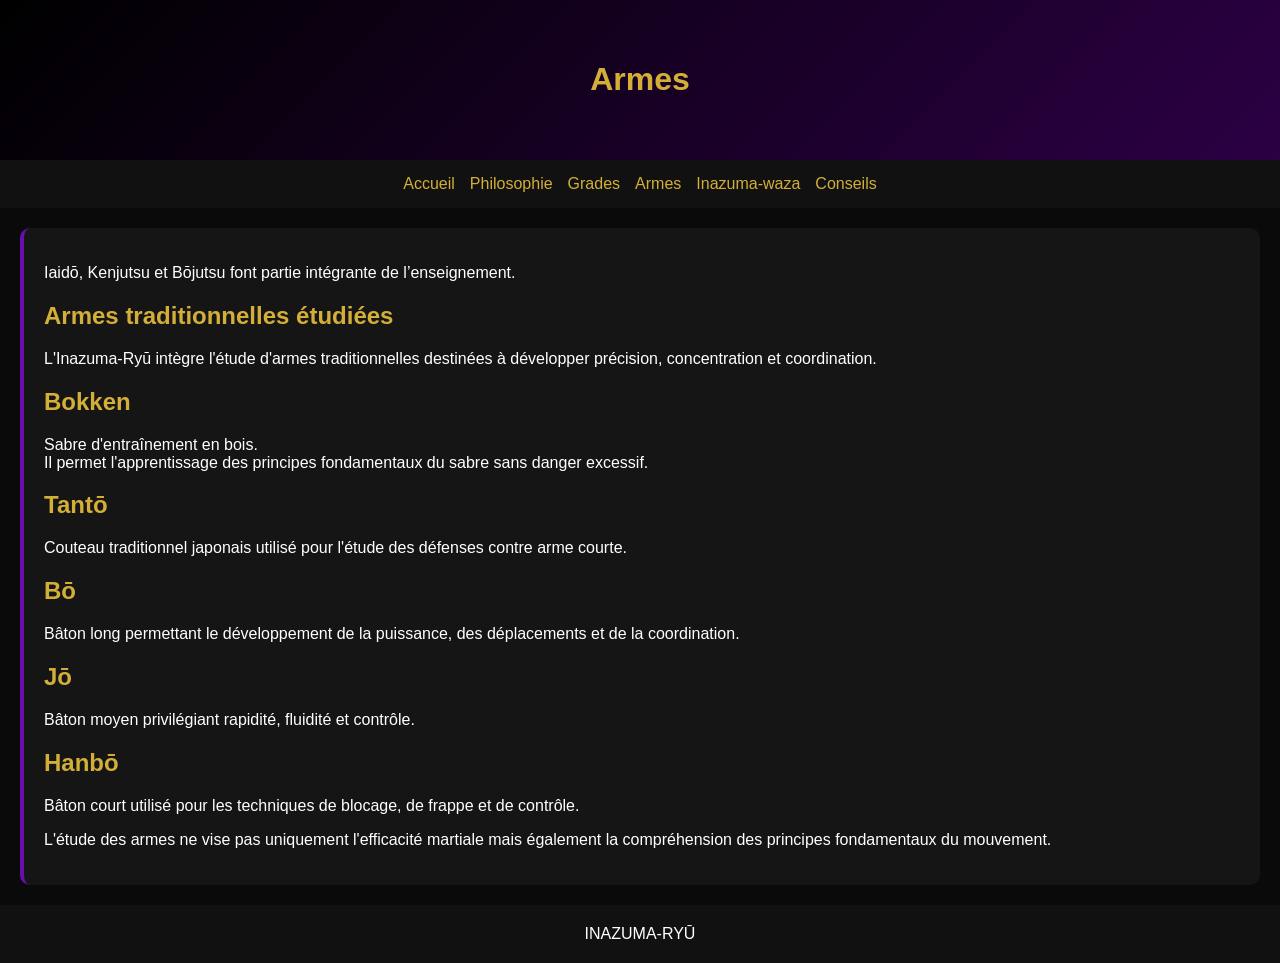
==== armes.html @ 36988206 "Expand armes.html with traditional weapons details Added sections for traditional weapons studied in" ====
<html><head><meta charset='utf-8'><meta name='viewport' content='width=device-width,initial-scale=1'><link rel='stylesheet' href='style.css'></head><body><header><h1>Armes</h1></header><nav><a href='index.html'>Accueil</a><a href='philosophie.html'>Philosophie</a><a href='grades.html'>Grades</a><a href='armes.html'>Armes</a><a href='inazuma-waza.html'>Inazuma-waza</a><a href='conseils.html'>Conseils</a></nav><div class='card'><p>Iaidō, Kenjutsu et Bōjutsu font partie intégrante de l’enseignement.<h2>Armes traditionnelles étudiées</h2>

<p>
L'Inazuma-Ryū intègre l'étude d'armes traditionnelles destinées à développer précision, concentration et coordination.
</p>

<h2>Bokken</h2>

<p>
Sabre d'entraînement en bois.<br>
Il permet l'apprentissage des principes fondamentaux du sabre sans danger excessif.
</p>

<h2>Tantō</h2>

<p>
Couteau traditionnel japonais utilisé pour l'étude des défenses contre arme courte.
</p>

<h2>Bō</h2>

<p>
Bâton long permettant le développement de la puissance, des déplacements et de la coordination.
</p>

<h2>Jō</h2>

<p>
Bâton moyen privilégiant rapidité, fluidité et contrôle.
</p>

<h2>Hanbō</h2>

<p>
Bâton court utilisé pour les techniques de blocage, de frappe et de contrôle.
</p>

<p>
L'étude des armes ne vise pas uniquement l'efficacité martiale mais également la compréhension des principes fondamentaux du mouvement.
</p></p></div><footer>INAZUMA-RYŪ</footer></body></html>
---- style.css ----
body{margin:0;background:#0a0a0a;color:#fff;font-family:Arial}header{background:linear-gradient(135deg,#000,#2b0044);padding:40px;text-align:center}nav{background:#111;padding:15px;display:flex;justify-content:center;gap:15px;flex-wrap:wrap}nav a{color:#d4af37;text-decoration:none}.card{background:#151515;border-left:4px solid #6A0DAD;padding:20px;margin:20px;border-radius:10px}h1,h2,h3{color:#d4af37}footer{text-align:center;background:#111;padding:20px}
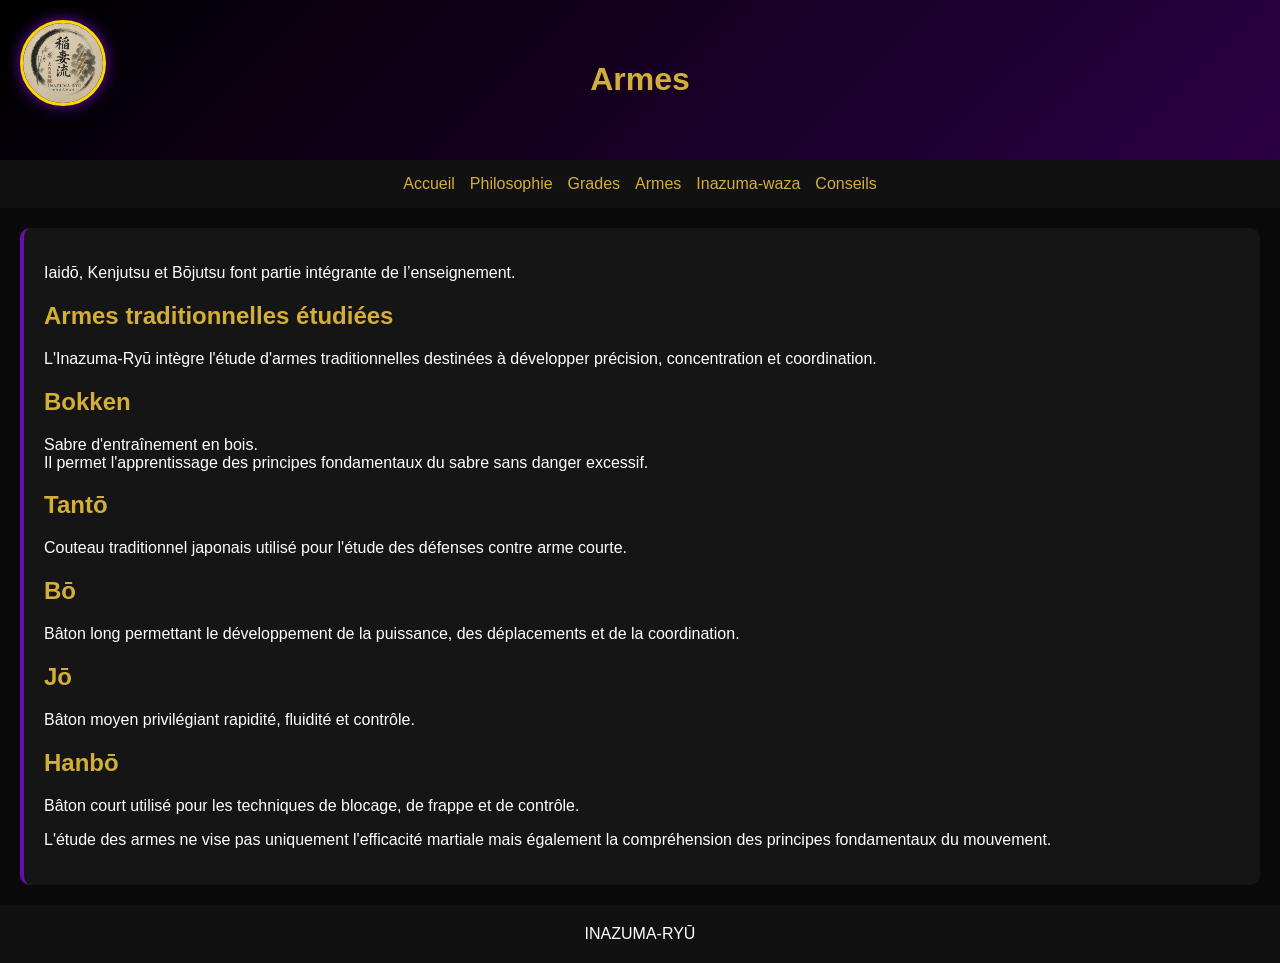
==== commit 3692d11a: "Add logo image to armes.html" ====
--- a/armes.html
+++ b/armes.html
@@ -37,4 +37,6 @@
 
 <p>
 L'étude des armes ne vise pas uniquement l'efficacité martiale mais également la compréhension des principes fondamentaux du mouvement.
-</p></p></div><footer>INAZUMA-RYŪ</footer></body></html>
+</p></p></div><footer>INAZUMA-RYŪ</footer></body><div class="logo-rond">
+    <img src="logo.png" alt="Logo Inazuma-Ryū">
+</div></html>
--- a/style.css
+++ b/style.css
@@ -1 +1,20 @@
-body{margin:0;background:#0a0a0a;color:#fff;font-family:Arial}header{background:linear-gradient(135deg,#000,#2b0044);padding:40px;text-align:center}nav{background:#111;padding:15px;display:flex;justify-content:center;gap:15px;flex-wrap:wrap}nav a{color:#d4af37;text-decoration:none}.card{background:#151515;border-left:4px solid #6A0DAD;padding:20px;margin:20px;border-radius:10px}h1,h2,h3{color:#d4af37}footer{text-align:center;background:#111;padding:20px}+body{margin:0;background:#0a0a0a;color:#fff;font-family:Arial}header{background:linear-gradient(135deg,#000,#2b0044);padding:40px;text-align:center}nav{background:#111;padding:15px;display:flex;justify-content:center;gap:15px;flex-wrap:wrap}nav a{color:#d4af37;text-decoration:none}.card{background:#151515;border-left:4px solid #6A0DAD;padding:20px;margin:20px;border-radius:10px}h1,h2,h3{color:#d4af37}footer{text-align:center;background:#111;padding:20px}
+.logo-rond {
+    position: fixed;
+    top: 20px;
+    left: 20px;
+    width: 80px;
+    height: 80px;
+    border-radius: 50%;
+    overflow: hidden;
+    border: 3px solid #ffd700;
+    box-shadow: 0 0 15px #6a0dad;
+    background-color: #000;
+    z-index: 1000;
+}
+
+.logo-rond img {
+    width: 100%;
+    height: 100%;
+    object-fit: cover;
+}
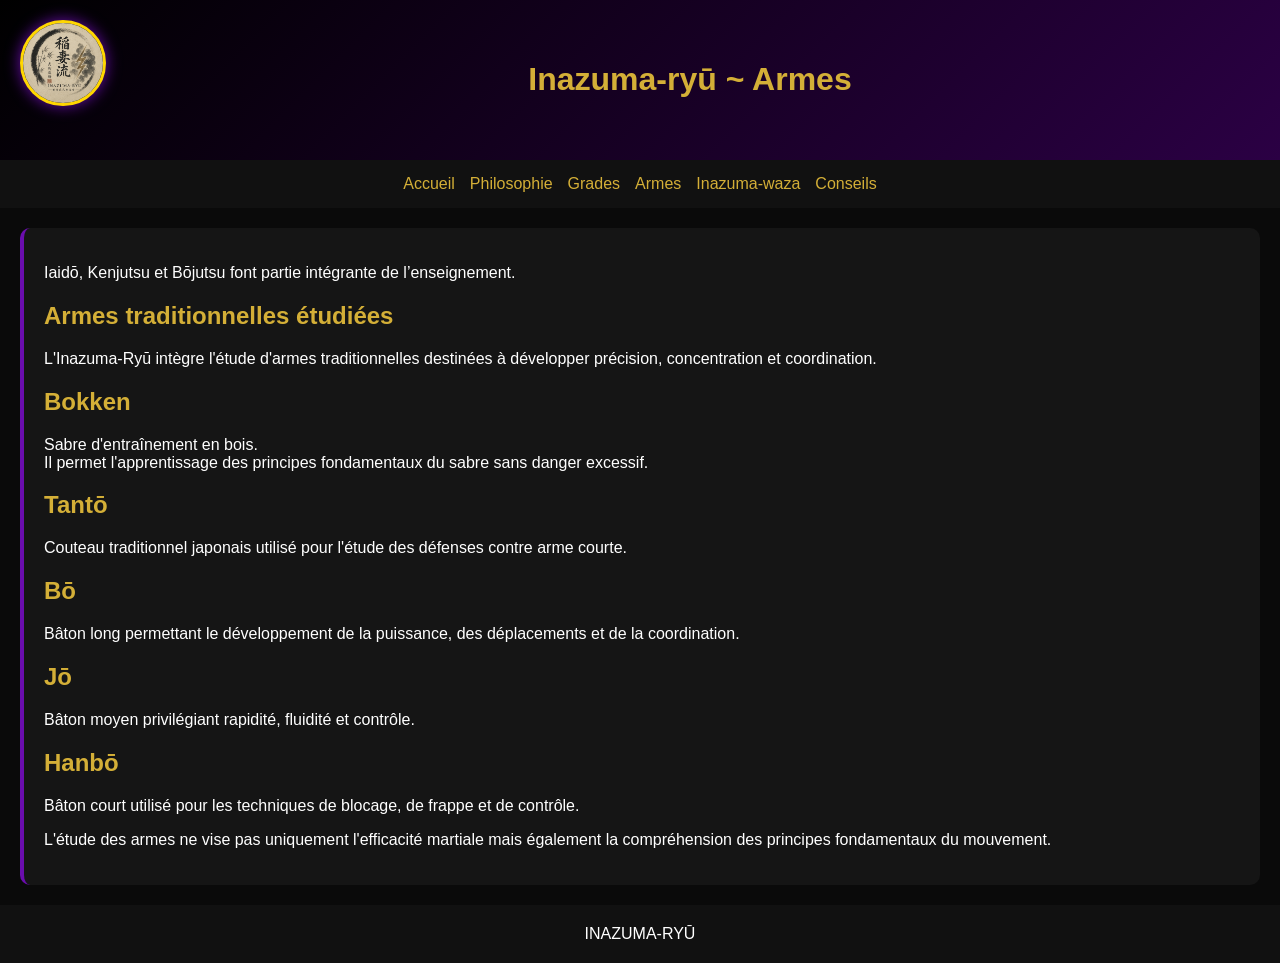
==== commit 8ad897fa: "Change title and content for Inazuma-ryū page Updated the title of the page and modified the content" ====
--- a/armes.html
+++ b/armes.html
@@ -1,4 +1,4 @@
-<html><head><meta charset='utf-8'><meta name='viewport' content='width=device-width,initial-scale=1'><link rel='stylesheet' href='style.css'></head><body><header><h1>Armes</h1></header><nav><a href='index.html'>Accueil</a><a href='philosophie.html'>Philosophie</a><a href='grades.html'>Grades</a><a href='armes.html'>Armes</a><a href='inazuma-waza.html'>Inazuma-waza</a><a href='conseils.html'>Conseils</a></nav><div class='card'><p>Iaidō, Kenjutsu et Bōjutsu font partie intégrante de l’enseignement.<h2>Armes traditionnelles étudiées</h2>
+<html><head><meta charset='utf-8'><meta name='viewport' content='width=device-width,initial-scale=1'><link rel='stylesheet' href='style.css'></head><body><header><h1>Inazuma-ryū ~ Armes</h1></header><nav><a href='index.html'>Accueil</a><a href='philosophie.html'>Philosophie</a><a href='grades.html'>Grades</a><a href='armes.html'>Armes</a><a href='inazuma-waza.html'>Inazuma-waza</a><a href='conseils.html'>Conseils</a></nav><div class='card'><p>Iaidō, Kenjutsu et Bōjutsu font partie intégrante de l’enseignement.<h2>Armes traditionnelles étudiées</h2>
 
 <p>
 L'Inazuma-Ryū intègre l'étude d'armes traditionnelles destinées à développer précision, concentration et coordination.
--- a/style.css
+++ b/style.css
@@ -1,4 +1,4 @@
-body{margin:0;background:#0a0a0a;color:#fff;font-family:Arial}header{background:linear-gradient(135deg,#000,#2b0044);padding:40px;text-align:center}nav{background:#111;padding:15px;display:flex;justify-content:center;gap:15px;flex-wrap:wrap}nav a{color:#d4af37;text-decoration:none}.card{background:#151515;border-left:4px solid #6A0DAD;padding:20px;margin:20px;border-radius:10px}h1,h2,h3{color:#d4af37}footer{text-align:center;background:#111;padding:20px}
+body{margin:0;background:#0a0a0a;color:#fff;font-family:Arial}header{background:linear-gradient(135deg,#000,#2b0044);padding:40px;padding-left:140px;text-align:center}nav{background:#111;padding:15px;display:flex;justify-content:center;gap:15px;flex-wrap:wrap}nav a{color:#d4af37;text-decoration:none}.card{background:#151515;border-left:4px solid #6A0DAD;padding:20px;margin:20px;border-radius:10px}h1,h2,h3{color:#d4af37}footer{text-align:center;background:#111;padding:20px}
 .logo-rond {
     position: fixed;
     top: 20px;
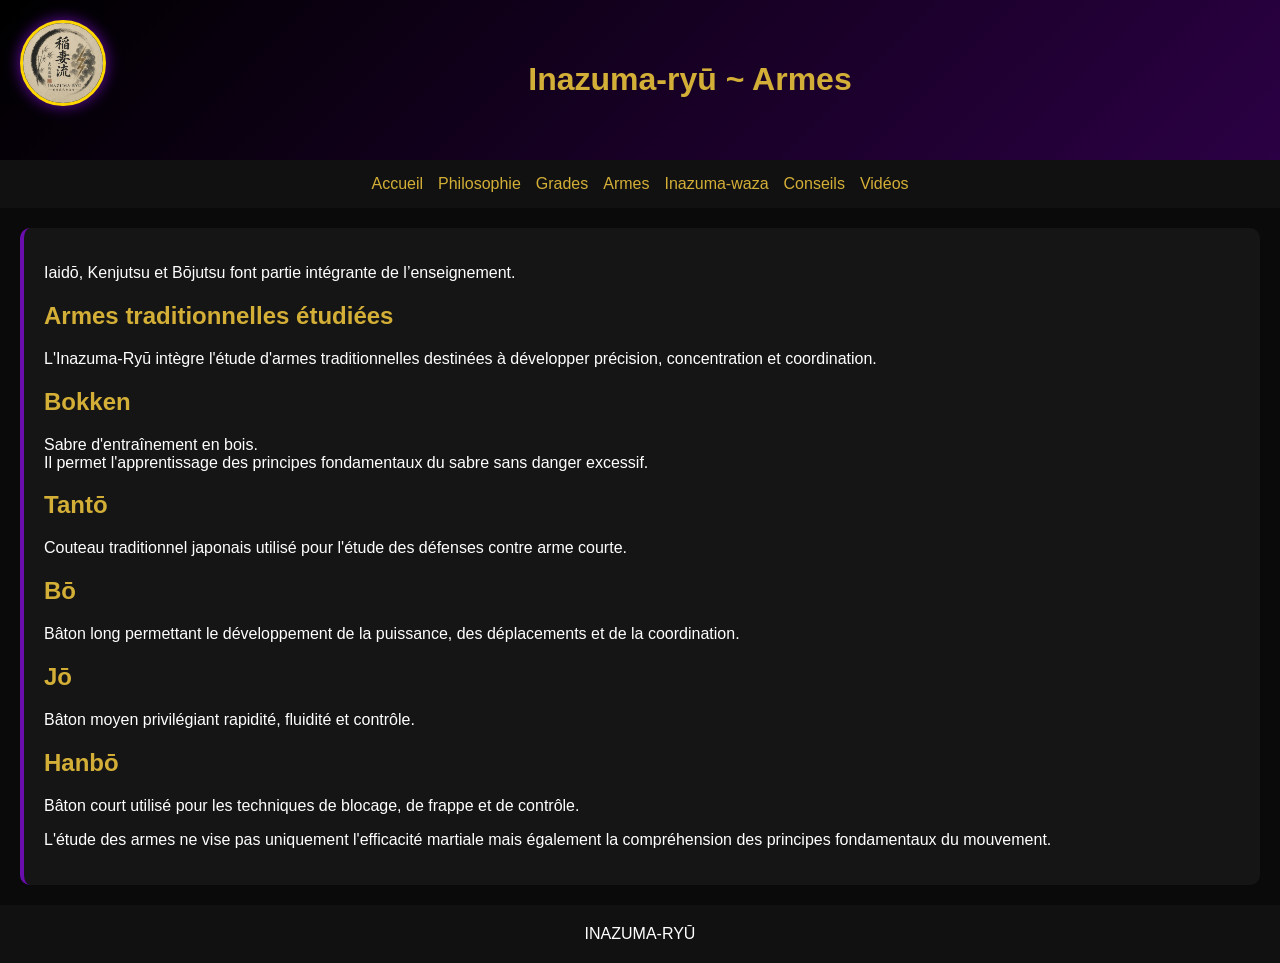
==== commit 4b5019a5: "Update navigation to include 'Vidéos' link Added a link to the 'Vidéos' page in the navigation menu." ====
--- a/armes.html
+++ b/armes.html
@@ -1,4 +1,4 @@
-<html><head><meta charset='utf-8'><meta name='viewport' content='width=device-width,initial-scale=1'><link rel='stylesheet' href='style.css'></head><body><header><h1>Inazuma-ryū ~ Armes</h1></header><nav><a href='index.html'>Accueil</a><a href='philosophie.html'>Philosophie</a><a href='grades.html'>Grades</a><a href='armes.html'>Armes</a><a href='inazuma-waza.html'>Inazuma-waza</a><a href='conseils.html'>Conseils</a></nav><div class='card'><p>Iaidō, Kenjutsu et Bōjutsu font partie intégrante de l’enseignement.<h2>Armes traditionnelles étudiées</h2>
+<html><head><meta charset='utf-8'><meta name='viewport' content='width=device-width,initial-scale=1'><link rel='stylesheet' href='style.css'></head><body><header><h1>Inazuma-ryū ~ Armes</h1></header><nav><a href='index.html'>Accueil</a><a href='philosophie.html'>Philosophie</a><a href='grades.html'>Grades</a><a href='armes.html'>Armes</a><a href='inazuma-waza.html'>Inazuma-waza</a><a href='conseils.html'>Conseils</a><a href='videos.html'>Vidéos</a></nav><div class='card'><p>Iaidō, Kenjutsu et Bōjutsu font partie intégrante de l’enseignement.<h2>Armes traditionnelles étudiées</h2>
 
 <p>
 L'Inazuma-Ryū intègre l'étude d'armes traditionnelles destinées à développer précision, concentration et coordination.
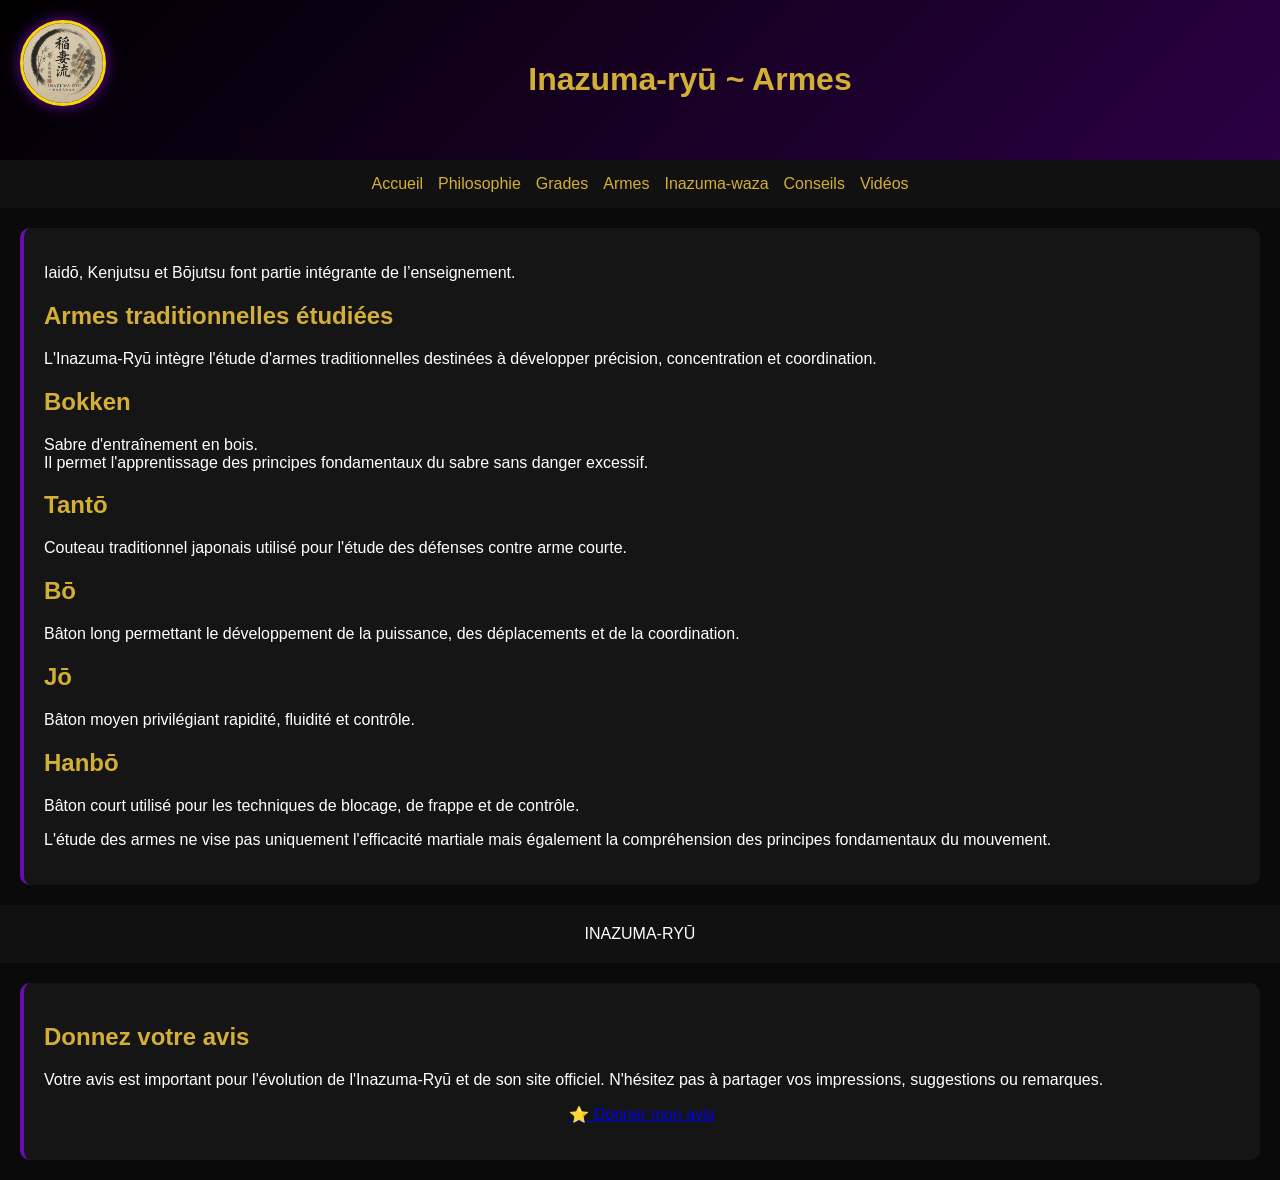
==== commit c39ca6ac: "Add feedback section to armes.html Added a feedback section with a link to a Google Form for user op" ====
--- a/armes.html
+++ b/armes.html
@@ -37,6 +37,20 @@
 
 <p>
 L'étude des armes ne vise pas uniquement l'efficacité martiale mais également la compréhension des principes fondamentaux du mouvement.
-</p></p></div><footer>INAZUMA-RYŪ</footer></body><div class="logo-rond">
+</p></p></div><footer>INAZUMA-RYŪ</footer><div class='card'>
+    <h2>Donnez votre avis</h2>
+
+    <p>
+        Votre avis est important pour l'évolution de l'Inazuma-Ryū et de son site officiel.
+        N'hésitez pas à partager vos impressions, suggestions ou remarques.
+    </p>
+
+    <p style="text-align:center;">
+        <a href="https://docs.google.com/forms/d/e/1FAIpQLSdIlw7e82CQLhrXN6UV2VDANoG21JbnCZHzhCZpuKIFhHSq0Q/viewform?usp=publish-editor"
+           target="_blank">
+           ⭐ Donner mon avis
+        </a>
+    </p>
+</div></body><div class="logo-rond">
     <img src="logo.png" alt="Logo Inazuma-Ryū">
 </div></html>
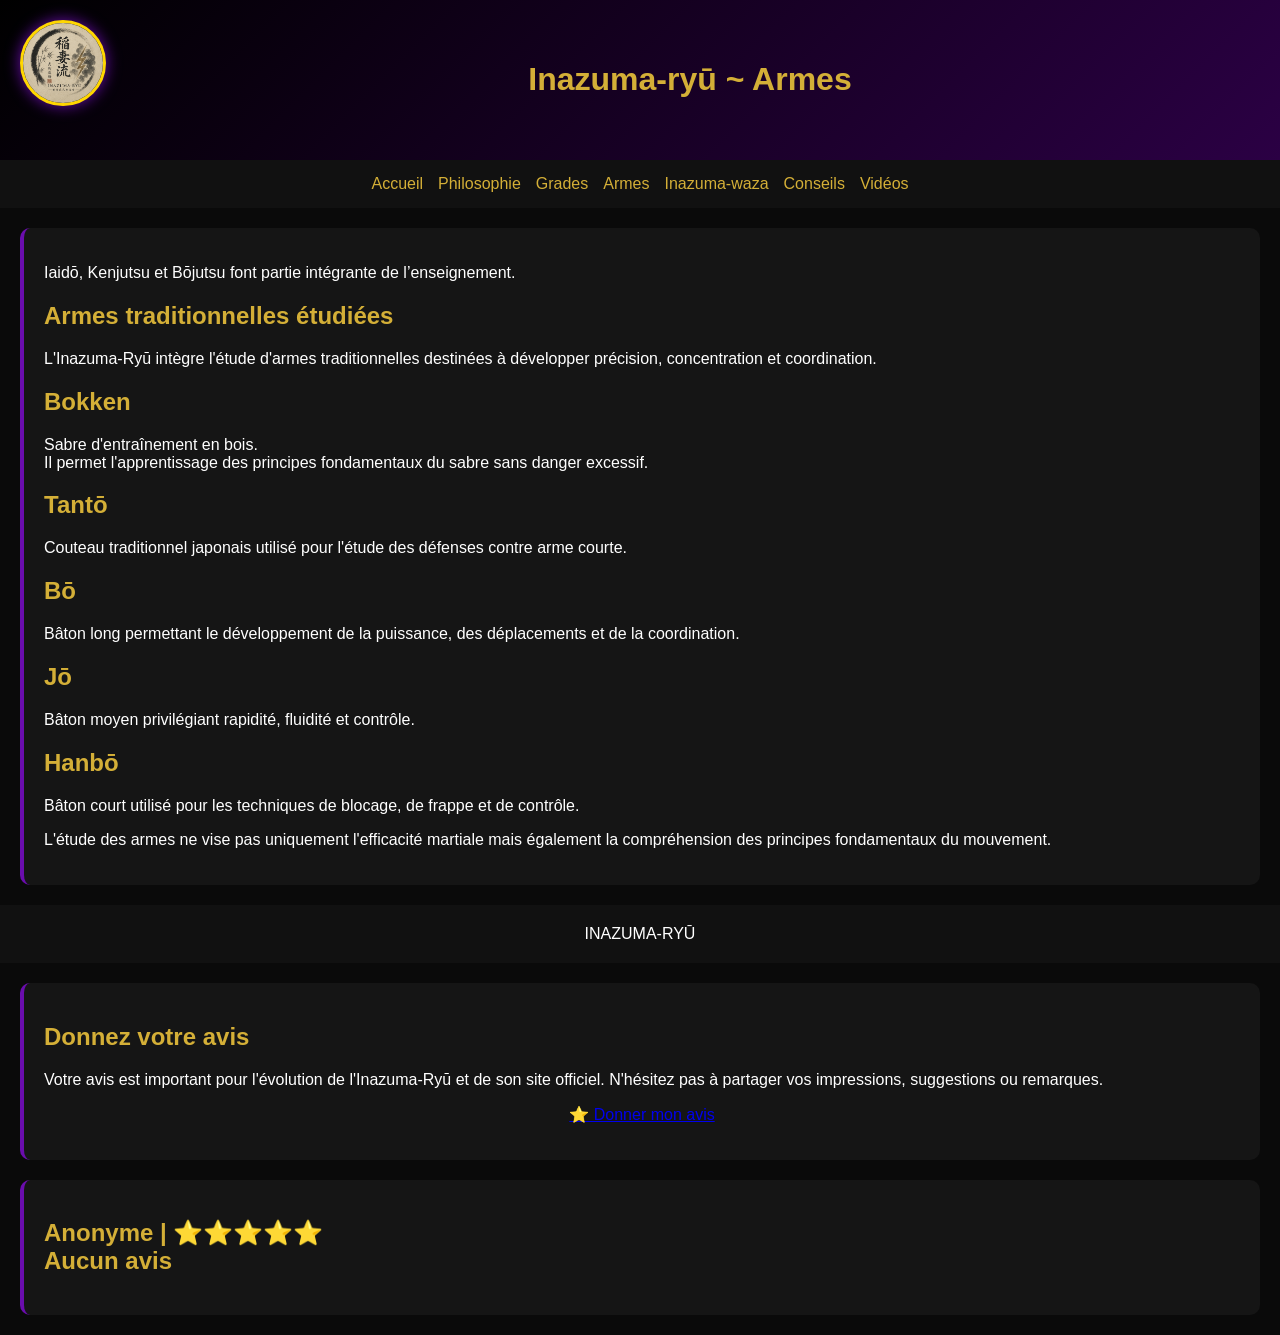
==== commit 224ab16b: "Fix HTML structure and closing tags" ====
--- a/armes.html
+++ b/armes.html
@@ -51,6 +51,6 @@
            ⭐ Donner mon avis
         </a>
     </p>
-</div></body><div class="logo-rond">
+</div><div class='card'><h2>Anonyme | ⭐️⭐️⭐️⭐️⭐️<br>Aucun avis</h2></div></body><div class="logo-rond">
     <img src="logo.png" alt="Logo Inazuma-Ryū">
 </div></html>
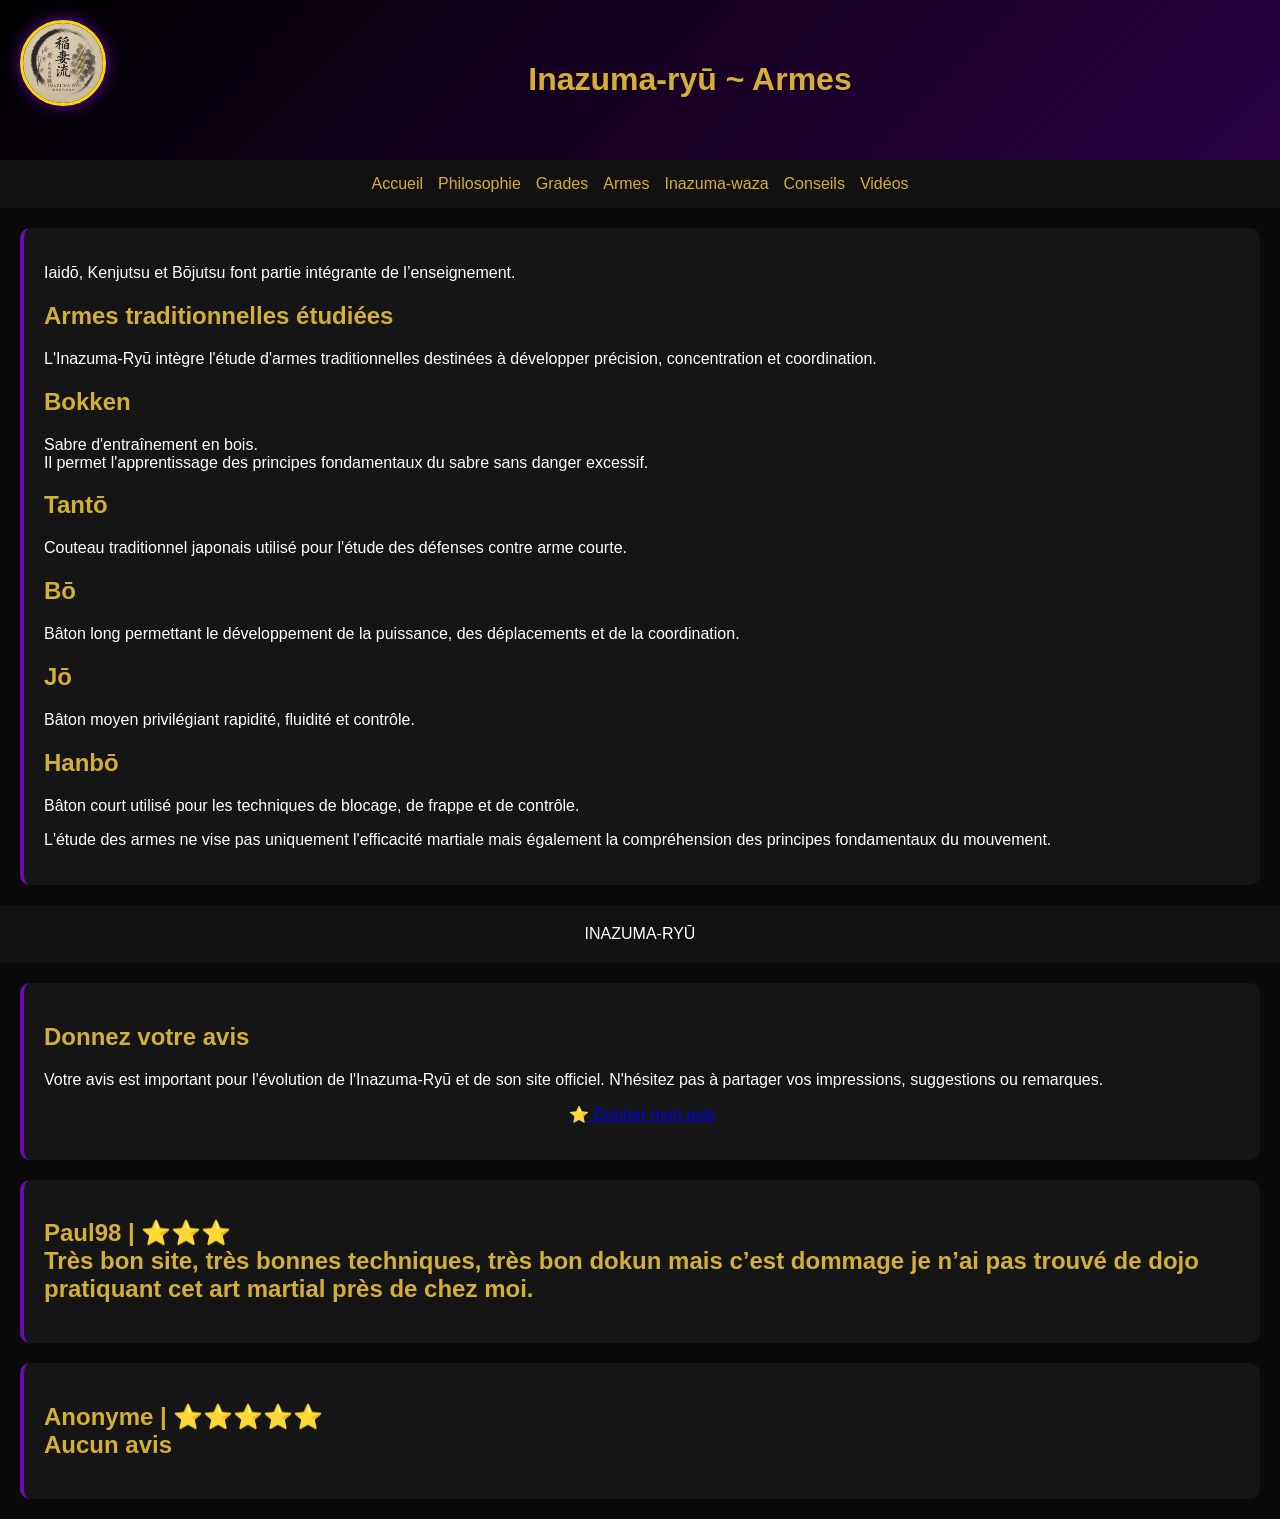
==== commit 3a635f8b: "Fix HTML structure and update user reviews" ====
--- a/armes.html
+++ b/armes.html
@@ -51,6 +51,6 @@
            ⭐ Donner mon avis
         </a>
     </p>
-</div><div class='card'><h2>Anonyme | ⭐️⭐️⭐️⭐️⭐️<br>Aucun avis</h2></div></body><div class="logo-rond">
+</div><div class='card'><h2>Paul98 | ⭐️⭐️⭐️<br>Très bon site, très bonnes techniques, très bon dokun mais c’est dommage je n’ai pas trouvé de dojo pratiquant cet art martial près de chez moi.</h2></div><div class='card'><h2>Anonyme | ⭐️⭐️⭐️⭐️⭐️<br>Aucun avis</h2></div></body><div class="logo-rond">
     <img src="logo.png" alt="Logo Inazuma-Ryū">
 </div></html>
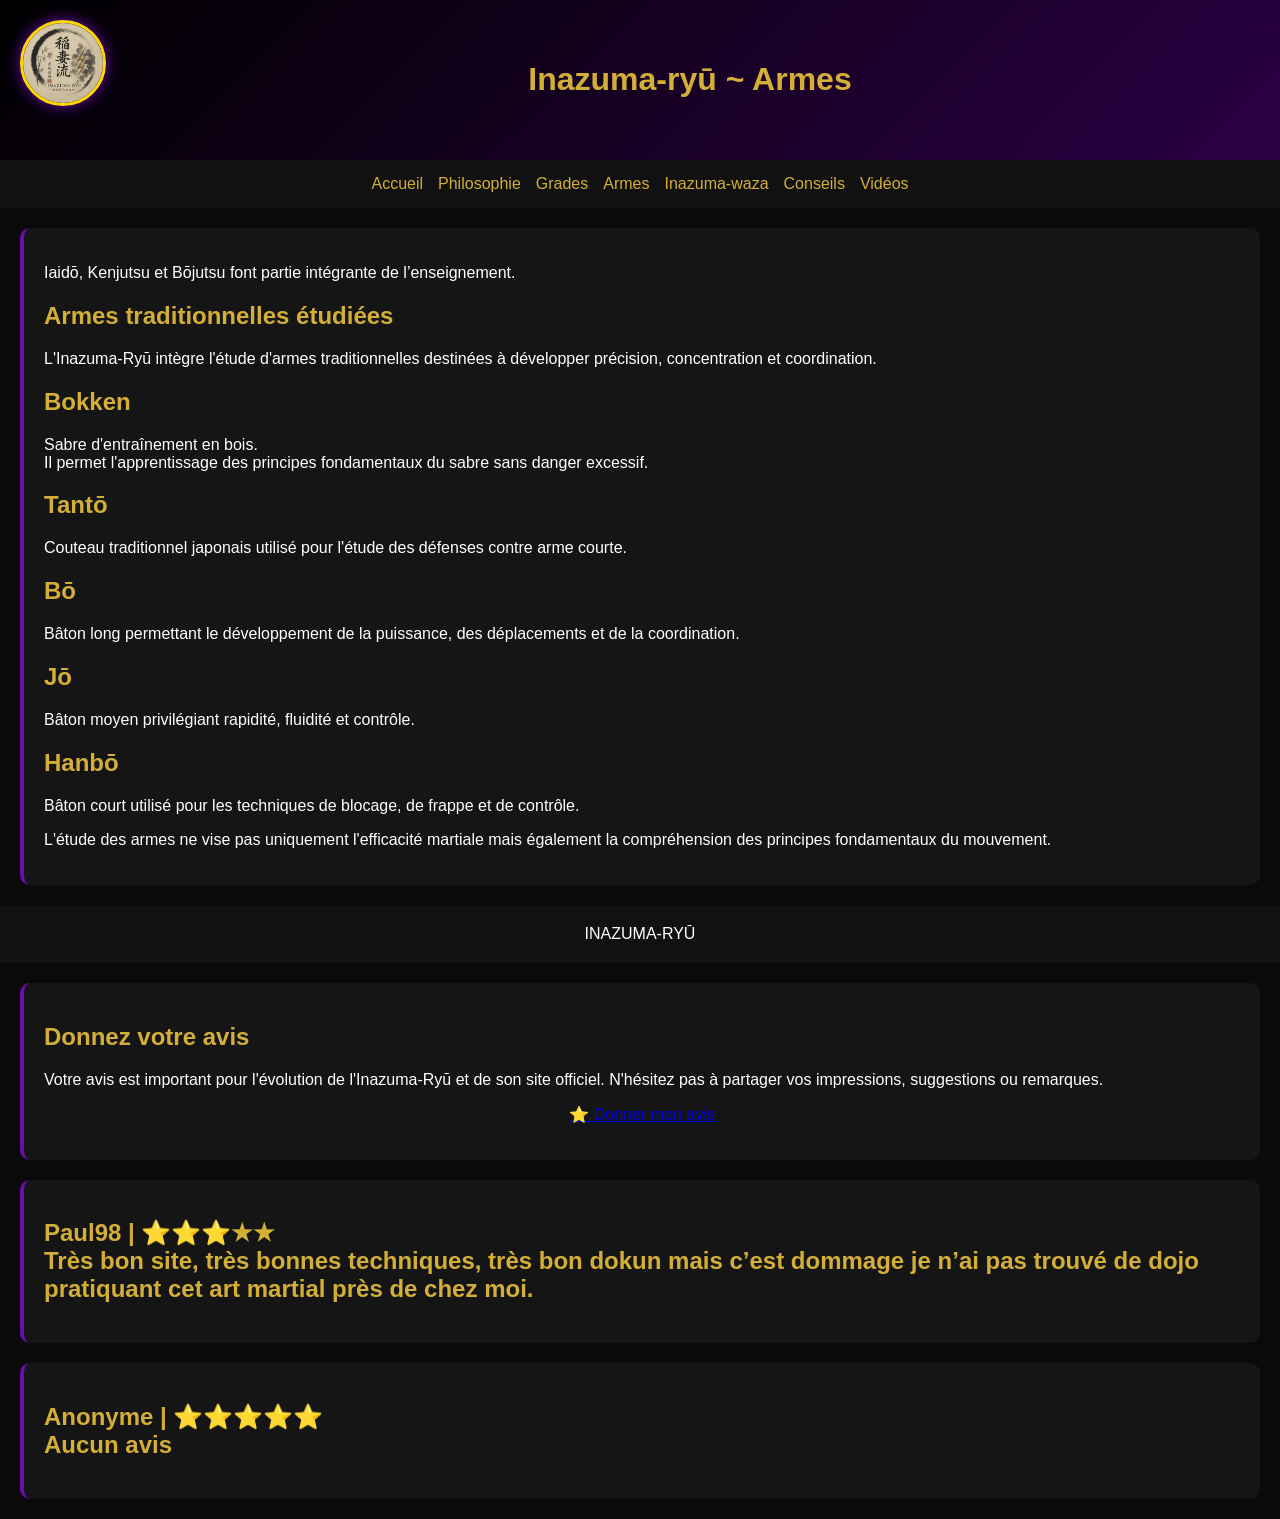
==== commit 1466ae92: "Fix duplicate review entries in armes.html" ====
--- a/armes.html
+++ b/armes.html
@@ -51,6 +51,6 @@
            ⭐ Donner mon avis
         </a>
     </p>
-</div><div class='card'><h2>Paul98 | ⭐️⭐️⭐️<br>Très bon site, très bonnes techniques, très bon dokun mais c’est dommage je n’ai pas trouvé de dojo pratiquant cet art martial près de chez moi.</h2></div><div class='card'><h2>Anonyme | ⭐️⭐️⭐️⭐️⭐️<br>Aucun avis</h2></div></body><div class="logo-rond">
+</div><div class='card'><h2>Paul98 | ⭐️⭐️⭐️★★<br>Très bon site, très bonnes techniques, très bon dokun mais c’est dommage je n’ai pas trouvé de dojo pratiquant cet art martial près de chez moi.</h2></div><div class='card'><h2>Anonyme | ⭐️⭐️⭐️⭐️⭐️<br>Aucun avis</h2></div></body><div class="logo-rond">
     <img src="logo.png" alt="Logo Inazuma-Ryū">
 </div></html>
